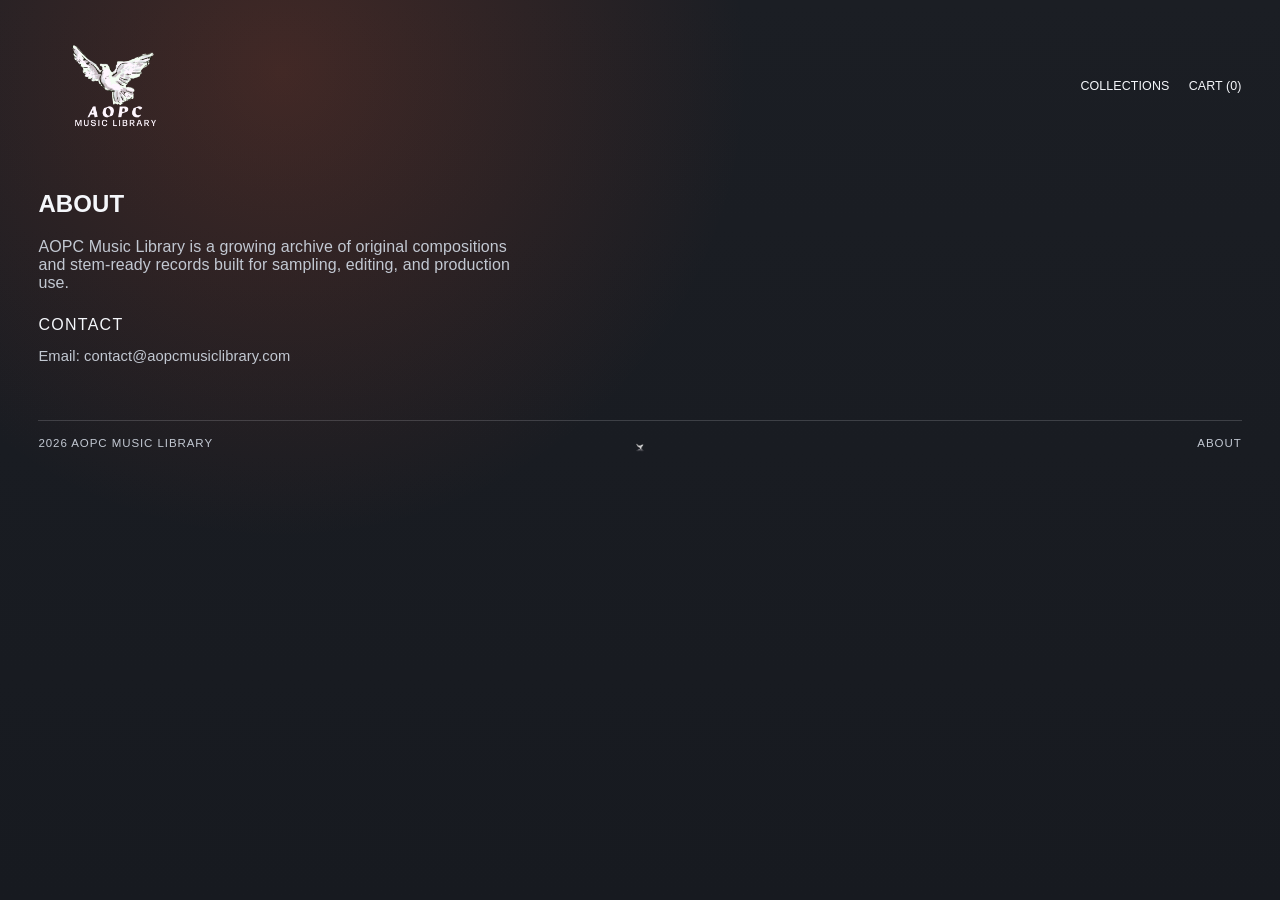
==== about.html @ f81e7a61 "Initial AOPC music library site" ====
<!DOCTYPE html>
<html lang="en">
  <head>
    <meta charset="UTF-8" />
    <meta name="viewport" content="width=device-width, initial-scale=1.0" />
    <title>About | AOPC Music Library</title>
    <meta
      name="description"
      content="About AOPC Music Library and contact details."
    />
    <link rel="stylesheet" href="style.css" />
  </head>
  <body>
    <div class="page-shell">
      <header class="site-header">
        <a class="logo" href="index.html" aria-label="AOPC Music Library Home">
          <img
            src="aopc-logo.png"
            alt="AOPC Music Library"
            onerror="this.style.display='none';this.parentElement.classList.add('logo-missing');"
          />
          <span class="logo-fallback">AOPC</span>
        </a>
        <nav class="top-nav" aria-label="Main navigation">
          <a href="index.html#collections">Collections</a>
          <a href="#" aria-label="Cart">Cart <span data-cart-count>(0)</span></a>
        </nav>
      </header>

      <main>
        <section class="reveal">
          <div class="section-head">
            <h1>About</h1>
            <p>
              AOPC Music Library is a growing archive of original compositions and
              stem-ready records built for sampling, editing, and production use.
            </p>
          </div>

          <div class="pack-info-block">
            <h2>Contact</h2>
            <p>
              Email: contact@aopcmusiclibrary.com
            </p>
          </div>
        </section>
      </main>

      <footer class="site-footer">
        <p>2026 AOPC MUSIC LIBRARY</p>
        <div class="logo-mark">
          <img src="aopc-logo.png" alt="AOPC Music Library" />
        </div>
        <p class="socials"><a href="about.html">ABOUT</a></p>
      </footer>
    </div>

    <script src="packs.js"></script>
    <script src="app.js"></script>
  </body>
</html>
---- style.css ----
:root {
  --bg: #181a1f;
  --bg-soft: #202329;
  --text: #f5f7fb;
  --muted: #c2c8d2;
  --line: rgba(245, 247, 251, 0.24);
  --accent: #df542e;
  --accent-deep: #b73a21;
  --card: #22262d;
  --wave: #2d333d;
  --wave-active: #df542e;
  --max-width: 1380px;
  --font-display: "Arial Black", "Franklin Gothic Heavy", "Impact", sans-serif;
  --font-body: "Helvetica Neue", "Avenir Next", "Arial", sans-serif;
}

* {
  box-sizing: border-box;
}

html,
body {
  margin: 0;
  min-height: 100%;
}

body {
  background:
    radial-gradient(circle at 22% 8%, rgba(223, 84, 46, 0.2), transparent 36%),
    linear-gradient(180deg, #1b1e24 0%, #171a20 100%);
  color: var(--text);
  font-family: var(--font-body);
  letter-spacing: 0.006em;
}

.page-shell {
  width: min(var(--max-width), 94vw);
  margin: 0 auto;
  padding: 0.7rem 0 1.6rem;
}

.site-header {
  display: grid;
  grid-template-columns: 1fr auto;
  align-items: center;
  margin-left: -2.4vw;
  margin-right: -2.4vw;
  padding: 0 2.4vw;
  margin-bottom: 1.8rem;
}

.logo,
.top-nav a,
h1,
h2,
h3,
.eyebrow,
.outline-btn,
.filled-btn,
.ghost-btn,
.site-footer p {
  text-transform: uppercase;
  font-family: var(--font-display);
}

.logo,
.top-nav a,
.outline-btn,
.filled-btn,
.ghost-btn {
  text-decoration: none;
  color: var(--text);
}

.logo {
  display: inline-flex;
  align-items: center;
  min-height: 2.4rem;
  width: clamp(5.6rem, 12.2vw, 9.4rem);
  overflow: hidden;
}

.logo img {
  display: block;
  width: 100%;
  height: auto;
  transform: scale(1.85) translateY(7%);
  transform-origin: center;
}

.logo-fallback {
  display: none;
  font-size: 1.04rem;
  letter-spacing: 0.1em;
}

.logo.logo-missing .logo-fallback {
  display: inline-block;
}

.top-nav {
  display: flex;
  gap: 1.2rem;
  font-size: 0.78rem;
}

.top-nav a {
  border-bottom: 1px solid transparent;
  padding: 0.2rem 0;
  transition: border-color 160ms ease;
}

.top-nav a:hover,
.top-nav a:focus-visible {
  border-color: var(--line);
  outline: none;
}

.hero-split {
  display: grid;
  grid-template-columns: minmax(320px, 1fr) minmax(320px, 1fr);
  gap: clamp(1.2rem, 4vw, 3.4rem);
  min-height: 72vh;
  align-items: center;
}

.eyebrow {
  margin: 0;
  color: var(--muted);
  letter-spacing: 0.13em;
  font-size: 0.75rem;
}

.hero-copy h1 {
  margin: 0.55rem 0 1.15rem;
  font-size: clamp(1.95rem, 5.4vw, 4.45rem);
  line-height: 0.95;
  font-weight: 700;
  letter-spacing: 0.01em;
}

.hero-copy h1 span {
  color: var(--accent);
}

.hero-copy p {
  margin: 0;
  color: var(--muted);
  max-width: 48ch;
  line-height: 1.7;
  font-size: 0.9rem;
}

.hero-actions {
  display: flex;
  flex-wrap: wrap;
  gap: 0.8rem;
  margin-top: 1.45rem;
}

.filled-btn,
.outline-btn,
.ghost-btn {
  border: 1px solid var(--line);
  font-family: var(--font-display);
  font-size: 0.73rem;
  letter-spacing: 0.11em;
  padding: 0.68rem 1rem;
  background: transparent;
  cursor: pointer;
}

.filled-btn {
  border-color: var(--accent);
  background: var(--accent);
  color: #fff7f2;
  font-weight: 700;
}

.outline-btn:hover,
.outline-btn:focus-visible,
.ghost-btn:hover,
.ghost-btn:focus-visible {
  border-color: var(--text);
  background: rgba(245, 247, 251, 0.08);
  outline: none;
}

.filled-btn:hover,
.filled-btn:focus-visible {
  filter: brightness(1.07);
  outline: none;
}

.latest-list {
  display: grid;
  gap: 0.65rem;
  padding-left: 0.6rem;
}

.latest-row {
  display: grid;
  grid-template-columns: 3rem minmax(10rem, 1fr);
  gap: 0.75rem;
  align-items: center;
  text-decoration: none;
  color: var(--text);
  padding: 0.2rem 0;
}

.mini-art {
  width: 2.7rem;
  height: 2.7rem;
  border-radius: 0.22rem;
  border: 0;
  background: linear-gradient(145deg, #252a33, #495263);
  background-size: cover;
  background-position: center;
}

.wave-track {
  width: 100%;
  height: 2.45rem;
  overflow: hidden;
}

.wave-svg {
  width: 100%;
  height: 100%;
  display: block;
}

.wave-shape {
  fill: rgba(245, 247, 251, 0.14);
}

.latest-row.is-active .wave-shape {
  fill: rgba(245, 247, 251, 0.2);
}

.wave-shape-hot {
  fill: var(--accent);
  opacity: 0.95;
  clip-path: polygon(var(--hot-start) 0, var(--hot-end) 0, var(--hot-end) 100%, var(--hot-start) 100%);
}

.collections-section {
  margin-top: 5rem;
}

.section-head {
  margin-bottom: 1.2rem;
}

.section-head h2 {
  margin: 0;
  font-size: clamp(1.6rem, 4vw, 3rem);
  line-height: 0.95;
  font-weight: 700;
}

.section-head p {
  margin: 0.6rem 0 0;
  color: var(--muted);
  max-width: 56ch;
}

.collections-grid {
  display: grid;
  grid-template-columns: repeat(6, minmax(0, 1fr));
  gap: 0.75rem;
}

.collection-card {
  display: grid;
  gap: 0.5rem;
  color: inherit;
  text-decoration: none;
}

.collection-media-link,
.collection-title-link {
  text-decoration: none;
  color: inherit;
}

.artwork-placeholder {
  width: 100%;
  aspect-ratio: 1 / 1;
  border: 0;
  overflow: hidden;
  background:
    linear-gradient(130deg, rgba(255, 255, 255, 0.04), rgba(0, 0, 0, 0.2)),
    linear-gradient(165deg, #2c323c, #505a69 57%, #333a45);
}

.artwork-placeholder img {
  width: 100%;
  height: 100%;
  object-fit: cover;
  display: block;
}

.collection-card h3 {
  margin: 0;
  font-size: 0.72rem;
  font-weight: 400;
  letter-spacing: 0.06em;
}

.collection-price {
  margin: 0;
  color: var(--muted);
  font-size: 0.6rem;
  letter-spacing: 0.09em;
}

.collection-card .collection-add-btn {
  justify-self: start;
  font-size: 0.62rem;
  padding: 0.46rem 0.64rem;
  letter-spacing: 0.11em;
}

.record-layout {
  display: grid;
  grid-template-columns: minmax(300px, 42vw) minmax(280px, 1fr);
  gap: clamp(1rem, 3.2vw, 3rem);
  align-items: start;
}

.record-meta h1 {
  margin: 0.42rem 0 1rem;
  font-size: clamp(2rem, 5vw, 4rem);
  line-height: 0.96;
  font-weight: 700;
}

.selected-price {
  font-family: var(--font-display);
  font-size: clamp(1.5rem, 3.8vw, 2.3rem);
  line-height: 1;
  margin-bottom: 0.85rem;
}

.purchase-toggle {
  display: flex;
  flex-wrap: wrap;
  gap: 0.6rem;
}

.purchase-option.is-active {
  border-color: var(--accent);
  background: rgba(223, 84, 46, 0.14);
  color: var(--text);
}

.record-actions {
  margin-top: 0.9rem;
  display: flex;
  flex-wrap: wrap;
  gap: 0.7rem;
}

.pack-info-block {
  margin-top: 1.5rem;
  max-width: 60ch;
}

.pack-info-block h2 {
  margin: 0 0 0.6rem;
  font-size: 1rem;
  font-weight: 400;
  letter-spacing: 0.08em;
}

.pack-info-block p {
  margin: 0;
  color: var(--muted);
  line-height: 1.7;
  font-size: 0.92rem;
}

.site-footer {
  margin-top: 3.2rem;
  padding-top: 1rem;
  border-top: 1px solid rgba(245, 247, 251, 0.16);
  display: grid;
  grid-template-columns: 1fr 1fr 1fr;
  font-size: 0.72rem;
  color: var(--muted);
}

.site-footer p {
  margin: 0;
  letter-spacing: 0.08em;
}

.logo-mark {
  text-align: center;
}

.logo-mark img {
  height: 1.5rem;
  width: auto;
  display: inline-block;
  vertical-align: middle;
}

.socials {
  text-align: right;
}

.socials a {
  color: inherit;
  text-decoration: none;
}

.socials a:hover,
.socials a:focus-visible {
  text-decoration: underline;
  text-underline-offset: 0.2em;
}

.reveal {
  opacity: 0;
  transform: translateY(18px);
  transition: opacity 640ms ease, transform 640ms ease;
}

.reveal.is-visible {
  opacity: 1;
  transform: translateY(0);
}

@media (max-width: 1020px) {
  .collections-grid {
    grid-template-columns: repeat(5, minmax(0, 1fr));
  }
}

@media (max-width: 980px) {
  .collections-grid {
    grid-template-columns: repeat(4, minmax(0, 1fr));
  }
}

@media (max-width: 900px) {
  .collections-grid {
    grid-template-columns: repeat(3, minmax(0, 1fr));
  }
}

@media (max-width: 860px) {
  .hero-split,
  .record-layout {
    grid-template-columns: 1fr;
  }

  .latest-list {
    padding-left: 0;
  }

  .latest-row {
    grid-template-columns: 2.8rem 1fr;
  }
}

@media (max-width: 620px) {
  .site-header {
    margin-left: 0;
    margin-right: 0;
    padding: 0;
  }

  .top-nav {
    gap: 0.7rem;
    font-size: 0.68rem;
  }

  .collections-grid {
    grid-template-columns: repeat(2, minmax(0, 1fr));
  }

  .collection-card {
    gap: 0.5rem;
  }

  .collection-card h3 {
    font-size: 0.82rem;
  }

  .collection-price {
    font-size: 0.62rem;
  }

  .collection-card .collection-add-btn {
    font-size: 0.7rem;
    padding: 0.6rem 0.88rem;
  }

  .site-footer {
    font-size: 0.66rem;
  }
}

@media (max-width: 460px) {
  .collections-grid {
    grid-template-columns: 1fr;
  }
}
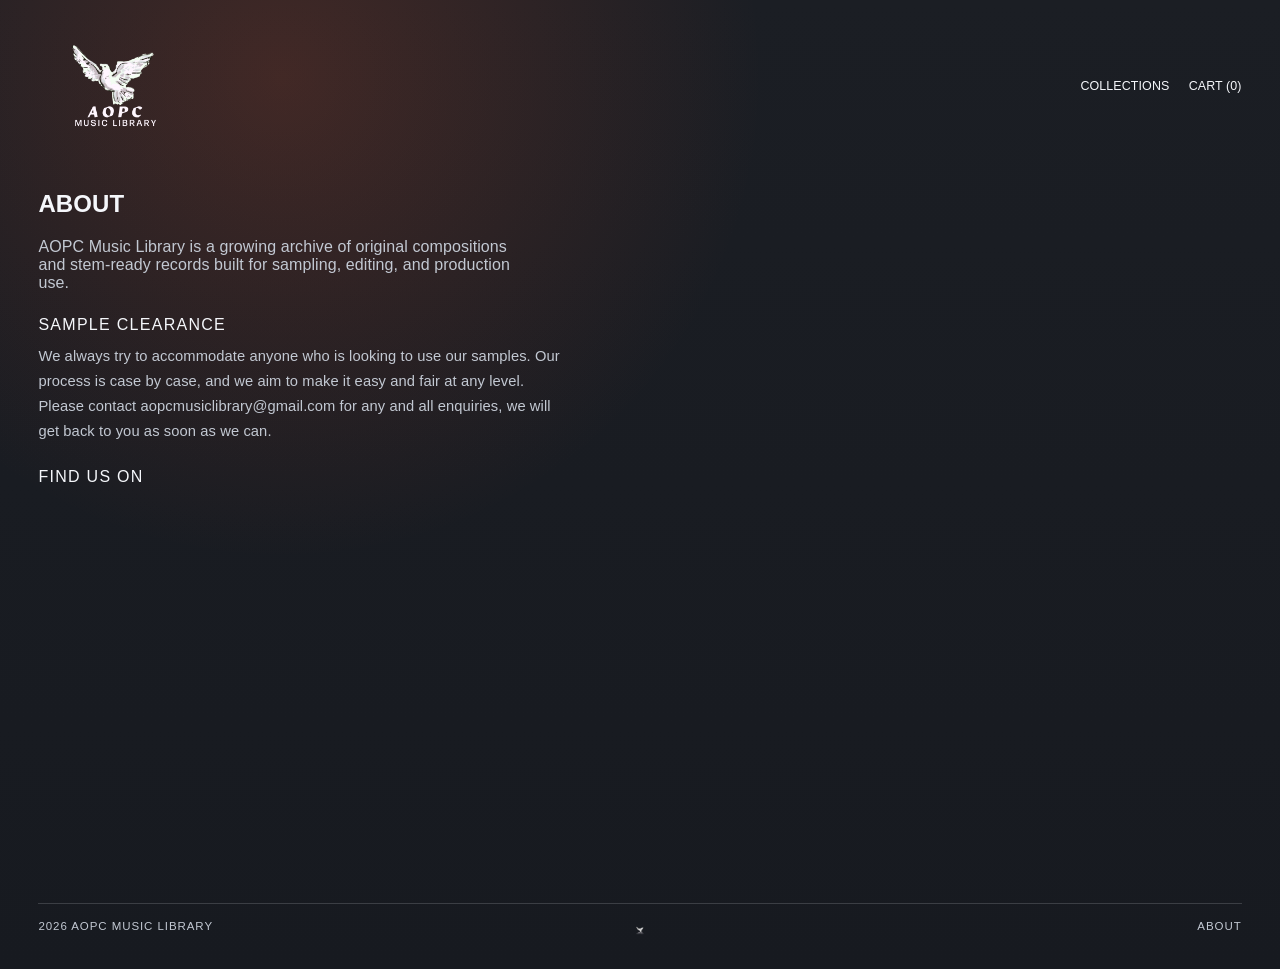
==== commit e22af12c: "Update About page copy and Spotify embed" ====
--- a/about.html
+++ b/about.html
@@ -38,10 +38,28 @@
           </div>
 
           <div class="pack-info-block">
-            <h2>Contact</h2>
+            <h2>SAMPLE CLEARANCE</h2>
             <p>
-              Email: contact@aopcmusiclibrary.com
+              We always try to accommodate anyone who is looking to use our samples.
+              Our process is case by case, and we aim to make it easy and fair at
+              any level. Please contact aopcmusiclibrary@gmail.com for any and all
+              enquiries, we will get back to you as soon as we can.
             </p>
+          </div>
+
+          <div class="pack-info-block">
+            <h2>FIND US ON</h2>
+            <iframe
+              data-testid="embed-iframe"
+              style="border-radius: 12px"
+              src="https://open.spotify.com/embed/playlist/49pisKpx2XLp7H5xdY4hKY?utm_source=generator"
+              width="100%"
+              height="352"
+              frameborder="0"
+              allowfullscreen=""
+              allow="autoplay; clipboard-write; encrypted-media; fullscreen; picture-in-picture"
+              loading="lazy"
+            ></iframe>
           </div>
         </section>
       </main>
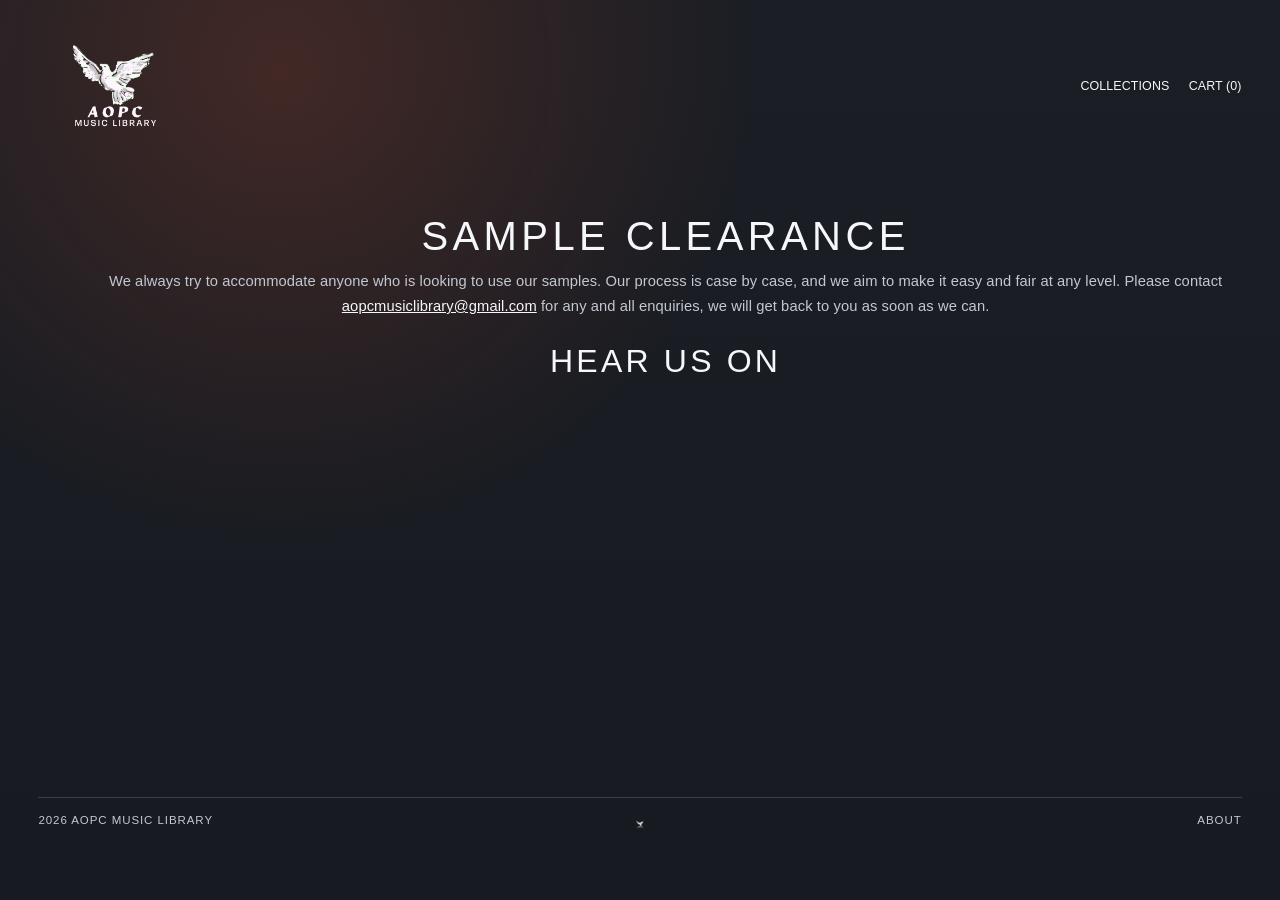
==== commit 83a6e4ef: "Refine About page sections and heading styles" ====
--- a/about.html
+++ b/about.html
@@ -10,7 +10,7 @@
     />
     <link rel="stylesheet" href="style.css" />
   </head>
-  <body>
+  <body class="about-page">
     <div class="page-shell">
       <header class="site-header">
         <a class="logo" href="index.html" aria-label="AOPC Music Library Home">
@@ -29,26 +29,19 @@
 
       <main>
         <section class="reveal">
-          <div class="section-head">
-            <h1>About</h1>
-            <p>
-              AOPC Music Library is a growing archive of original compositions and
-              stem-ready records built for sampling, editing, and production use.
-            </p>
-          </div>
-
           <div class="pack-info-block">
             <h2>SAMPLE CLEARANCE</h2>
             <p>
               We always try to accommodate anyone who is looking to use our samples.
               Our process is case by case, and we aim to make it easy and fair at
-              any level. Please contact aopcmusiclibrary@gmail.com for any and all
-              enquiries, we will get back to you as soon as we can.
+              any level. Please contact
+              <a href="mailto:aopcmusiclibrary@gmail.com">aopcmusiclibrary@gmail.com</a>
+              for any and all enquiries, we will get back to you as soon as we can.
             </p>
           </div>
 
           <div class="pack-info-block">
-            <h2>FIND US ON</h2>
+            <h2>HEAR US ON</h2>
             <iframe
               data-testid="embed-iframe"
               style="border-radius: 12px"
--- a/style.css
+++ b/style.css
@@ -422,6 +422,48 @@
   text-underline-offset: 0.2em;
 }
 
+.about-page main {
+  display: grid;
+  justify-items: center;
+}
+
+.about-page .section-head,
+.about-page .pack-info-block {
+  text-align: center;
+  width: min(1280px, 98vw);
+}
+
+.about-page .section-head p,
+.about-page .pack-info-block p {
+  margin-left: auto;
+  margin-right: auto;
+  max-width: none;
+}
+
+.about-page .pack-info-block {
+  width: min(1280px, 98vw);
+  max-width: none;
+}
+
+.about-page .pack-info-block:first-of-type h2 {
+  font-size: clamp(1.5rem, 4vw, 2.5rem);
+  letter-spacing: 0.11em;
+}
+
+.about-page .pack-info-block:nth-of-type(2) h2 {
+  font-size: clamp(1.3rem, 3.2vw, 2rem);
+  letter-spacing: 0.1em;
+}
+
+.about-page .pack-info-block a {
+  color: var(--text);
+}
+
+.about-page .pack-info-block a:hover,
+.about-page .pack-info-block a:focus-visible {
+  color: var(--accent);
+}
+
 .reveal {
   opacity: 0;
   transform: translateY(18px);
